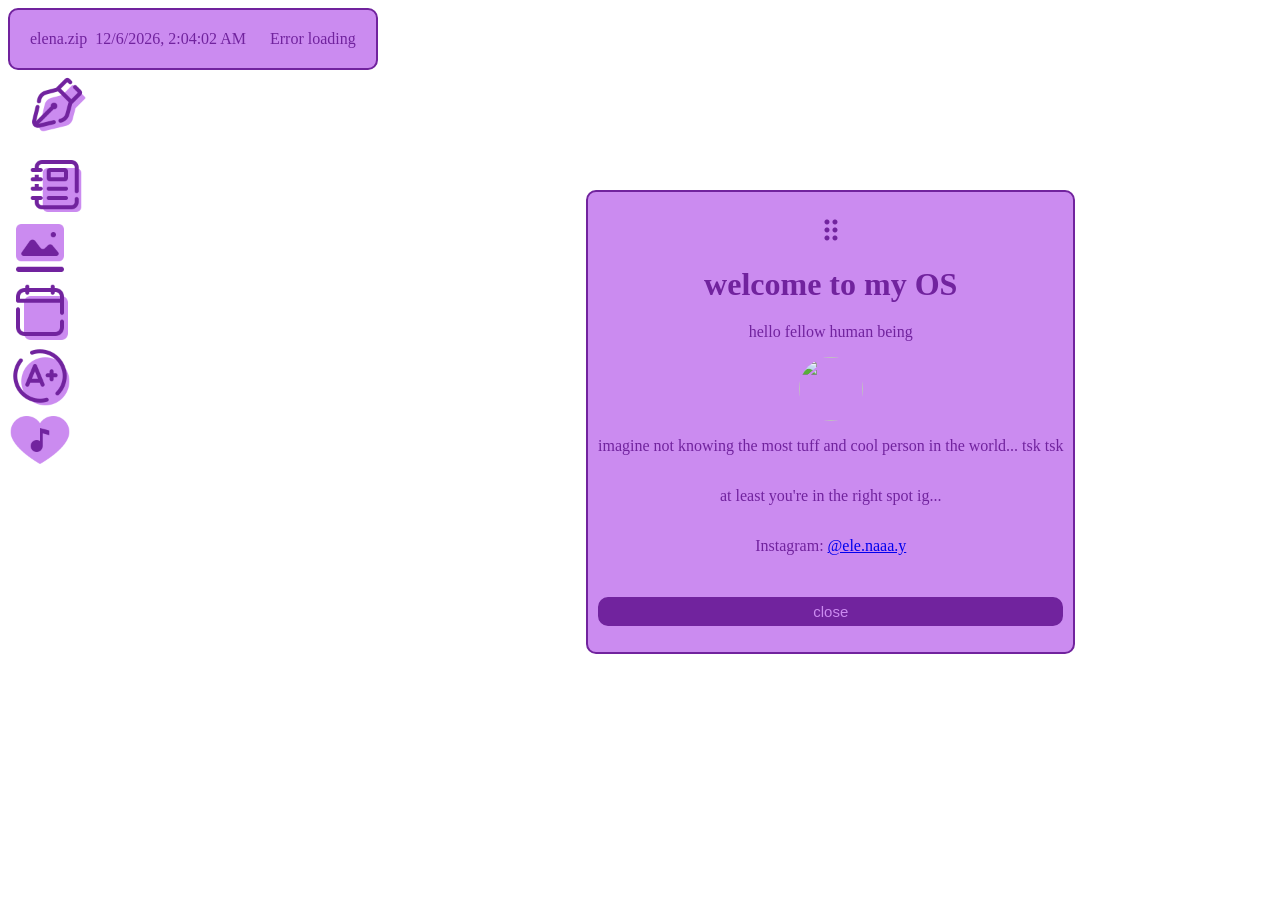
==== index.html @ 23b2bd97 "end of today" ====
<!DOCTYPE html>
<html>

  <head>
    <link rel="stylesheet" href="style.css"> <!--link to the style.css file-->
    <script src="https://open.spotify.com/embed/iframe-api/v1" async></script>
  </head>

  <!--background image and stuff-->
  <body style = "background-image:url(https://images7.alphacoders.com/134/thumb-1920-1342753.png); background-size:cover; background-position:center; height:100vh; font-family:fantasy; text-align:center; color:#71239e">
    <!--top bar with the name of the OS and the time-->
    <div id = "top" style = "display:flex; justify-content:space-between; position:absolute; background-color:#cb8bf0; border:2px solid #71239e; border-radius:10px;">
      <p id = "openWelcome"style = "margin-left:16px; padding:4px;">
        elena.zip
      </p>
      <p id = "timeElement" style = "margin-right:16px; padding:4px;">
        [insert time here]
      </p>
      <div id = "weather" style = "margin-right:16px; padding:4px;">
        <p id = "temperatureDisplay">--°C @ Oakville, Ontario</p>
      </div>
    </div>

    <!--window for the notebook app-->
    <div id = "notebook" style = "padding-top:64px; padding-left:16px;">
      <div class="icon" id="notebookIcon" style="user-select:none; cursor:move;" onclick="initializeWindow('notebookWindow'); openWindow(notebookWindow); handleWindowTap(notebookWindow);">
        <img src = "icons8-pen-96.png" style = "width:64px;height:64px;" class = "selected">
      </div>
      <div class = "window" id = "notebookWindow" style = "display:none; flex-direction:column; text-align:left; width:50%;">
        <p id = "notebookHandler" style = "user-select:none; cursor:move;">
          <img src = icons8-drag-handle-48.png style = "width:24px;height:24px;">
        </p>
        <h1 class = "windowTitle" style = "margin:4px">
          notebook
        </h1> <!--title of the window-->
            <div>
              <nav>
                <li>
                  <details class = "blog post">
                    <summary>claude is goated</summary>
                    <ul class = "content">
                      <p>
                        guys so we all say that AI is bad but highkey claude is goated cuz it saves me from 10 hrs a day of debugging
                      </p>
                    </ul>
                  </details>
                  <details class = "blog post">
                    <summary>je deteste le francais</summary>
                    <ul class = "content">
                      <p>
                        as a french immersion student, I often wonder why im even in this program. french is not only useless for my intended major but time consuming and rage inducing
                        someone help me
                      </p>
                    </ul>
                  </details>
                </li>
              </nav>
            </div>
        <p>
          <button class = "closeButton" id = "closeNotebook" onclick = "closeWindow(notebookWindow)">close</button>
        </p>
      </div>
    </div>

    <!--resume-->
    <div id = "resume" style = "padding-top:16px; padding-left:16px;">
      <div class = "icon" id = "resumeIcon" style = "user-select:none; cursor:move;" onclick = "initializeWindow('resumeWindow'); openWindow(resumeWindow); handleWindowTap(resumeWindow);">
        <img src = "icons8-notebook-96.png" style = "width:64px;height:64px;" class = "selected">
      </div>
      <div class = "window" id = "resumeWindow" style = "display:none; flex-direction:column; text-align:left; width:50%;">
        <p id = "resumeHandler" style = "user-select:none; cursor:move;">
          <img src = icons8-drag-handle-48.png style = "width:24px;height:24px;">
        </p>
        <h1 class = "windowTitle" style = "margin:4px">
          resume
        </h1> <!--title of the window-->
        <iframe src="https://docs.google.com/document/d/e/2PACX-1vT8Yt3EqbN9IkWUCdkj-6zYLS8MrlQFuXpHAoghlUVeLo1bf4emjoSHz5oet5eutECSKoxVXtXfJ10p/pub?embedded=true"></iframe>
        <button class = "closeButton" id = "closeResume" onclick = "closeWindow(resumeWindow)">close</button>
        </p>
      </div>
    </div>

    <!--window for the welcome screen-->
    <div class = "window"id = "welcome" style = "top:20%; left:45%;">
      <p id = "welcomeHandler" style = "user-select:none; cursor:move;">
        <img src = icons8-drag-handle-48.png style = "width:24px;height:24px;">
      </p>
      <h1 class = "windowTitle" style = "margin:4px">
        welcome to my OS
      </h1> <!--title of the OS-->
      <p>
        hello fellow human being
      </p>
      <img style = "width:64px;height:64px;border-radius:50%;object-fit:cover; align-self:center;" 
      src = "https://i.pinimg.com/736x/cb/df/31/cbdf316479bbc75ee1ed645ba9353ebe.jpg">
      <p>
        imagine not knowing the most tuff and cool person in the world... tsk tsk
      </p>
      <p>
        at least you're in the right spot ig...
      </p>
      <p>
        Instagram: <a href = "https://www.instagram.com/ele.naaa.y/?hl=en">@ele.naaa.y</a>
      </p>
      <p>
        <button class = "closeButton" id = "closeWelcome" onclick = "closeWindow(welcomeScreen)">close</button>
      </p>
    </div>

    <div id = "gallery">
      <div class = "icon" id = "galleryIcon" style = "user-select:none; cursor:move;" onclick = "initializeWindow('galleryWindow'); openWindow(galleryWindow); handleWindowTap(galleryWindow);">
        <img src = "icons8-gallery-96.png" style = "width:64px;height:64px;" class = "selected">
      </div>
      <div class = "window" id = "galleryWindow" style = "display:none; flex-direction:column; text-align:left; width:50%;">
        <p id = "galleryHandler" style = "user-select:none; cursor:move;">
          <img src = icons8-drag-handle-48.png style = "width:24px;height:24px;">
        </p>
        <h1 class = "windowTitle" style = "margin:4px">
          gallery
        </h1> <!--title of the window-->
        <div class = "galleryCarousel">
          <div class = "carouselWrapper">
            <div class = "carousel">
              <div class = "carouselItem">
                <img src = "https://via.placeholder.com/600x400?text=Image+1" alt = "Image 1">
              </div>
              <div class = "carouselItem">
                <img src = "https://via.placeholder.com/600x400?text=Image+2" alt = "Image 2">  
              </div>
              <div class = "carouselItem">
                <img src = "https://via.placeholder.com/600x400?text=Image+3" alt = "Image 3">
              </div>
            </div>

            <div class = "carouselCaption">
              <button id = "carouselButtonPrevious" onclick = "changeSlide (-1)" class = "carouselButton">&#10094</button>
              <span class = "imageCaption">Image 1</span>
              <button id = "carouselButtonNext" onclick = "changeSlide (1)" class = "carouselButton">&#10095</button>
            </div>

            <div class = "carouselControls">
              <span class = "dotActive" onclick = "currentSlide(0)"></span>
              <span class = "dot" onclick = "currentSlide(1)"></span>
              <span class = "dot" onclick = "currentSlide(2)"></span>
              <span class = "dot" onclick = "currentSlide(3)"></span>
            </div>
          </div>
        <div class = "closeButton" id = "closeGallery" onclick = "closeWindow(galleryWindow)">
          <button>close</button>
        </div>  
        </div>
    </div>

    <div id = "calendar">
      <div class = "icon" id = "calendarIcon" style = "user-select:none; cursor:move;" onclick = "initializeWindow('calendarWindow'); openWindow(calendarWindow); handleWindowTap(calendarWindow);">
        <img src = "icons8-calendar-96.png" style = "width:64px;height:64px;" class = "selected">
      </div>
      <div class = "window" id = "calendarWindow" style = "display:none; flex-direction:column; text-align:left; width:50%;">
        <p id = "calendarHandler" style = "user-select:none; cursor:move;">
          <img src = "icons8-drag-handle-48.png" style = "width:24px;height:24px;">
        </p>
        <h1 class = "windowTitle" style = "margin:4px">
          calendar
        </h1> <!--title of the window-->
        <iframe src="https://calendar.google.com/calendar/embed?src=your_calendar_id&ctz=America%2FToronto" style="border: 0" width="800" height="600" frameborder="0" scrolling="no"></iframe>
        <p>email elenaqifeiyang@gmail.com to schedule a meeting trust</p>
        <button class = "closeButton" id = "closeCalendar" onclick = "closeWindow(calendarWindow)">close</button>
      </div>
    </div>

    <div id = "gradeCalculator">
      <div class = "icon" id = "gradeCalculatorIcon" style = "user-select:none; cursor:move;" onclick = "initializeWindow('gradeCalculatorWindow'); openWindow(gradeCalculatorWindow); handleWindowTap(gradeCalculatorWindow);">
        <img src = "icons8-grades-96.png" style = "width:64px;height:64px;" class = "selected">
      </div>
      <div class = "window" id = "gradeCalculatorWindow" style = "display:none; flex-direction:column; text-align:left; width:50%;">
        <p id = "gradeCalculatorHandler" style = "user-select:none; cursor:move;">
          <img src = "icons8-drag-handle-48.png" style = "width:24px;height:24px;">
        </p>
        <h1 class = "windowTitle" style = "margin:4px">
          grade calculator
        </h1> <!--title of the window-->
        <div id = "rowsContainer">
          <!-- Rows will be added here dynamically -->
        </div>
        <button id = "addRowButton" onclick = "addRow()">Add Row</button>
        <p id = "finalGradeDisplay">Final Grade: 0%</p>
        <button class = "closeButton" id = "closeGradeCalculator" onclick = "closeWindow(gradeCalculatorWindow)">close</button>
      </div>
    </div>

    <!--window for the spotify playlist-->
    <div id = "spotifyPlaylist">
      <div class = "icon" id = "spotifyPlaylistIcon" style = "user-select:none; cursor:move;" onclick = "initializeWindow('embedPlaylistWindow'); openWindow(embedPlaylistWindow); handleWindowTap(embedPlaylistWindow);">
        <img src = "icons8-music-heart-96.png" style = "width:64px;height:64px;" class = "selected">
      </div>
      <div class = "window" id = "embedPlaylistWindow" style = "display:none; flex-direction:column; text-align:left; width:50%;">
        <p id = "embedPlaylistHandler" style = "user-select:none; cursor:move;">
          <img src = "icons8-drag-handle-48.png" style = "width:24px;height:24px;">
        </p>
        <h1 class = "windowTitle" style = "margin:4px">
          spotify playlist
        </h1> <!--title of the window-->
        <iframe data-testid="embed-iframe" style="border-radius:12px" src="https://open.spotify.com/embed/playlist/1D2th3oVuAzVAab2eCA07Q?utm_source=generator&si=8227bd48d44f429b" width="100%" height="352" frameBorder="0" allowfullscreen="" allow="autoplay; clipboard-write; encrypted-media; fullscreen; picture-in-picture" loading="lazy"></iframe>
        <button class = "closeButton" id = "closeEmbedPlaylist" onclick = "closeWindow(embedPlaylistWindow)">close</button>
      </div>
    </div>
    <script src = "./script.js"></script> <!--link to the script.js file-->
  </body>
</html>
---- style.css ----
.bgContainer {
    position: fixed;
    top: 0;
    left: 0;
    width: 100%;
    height: 100%;
    overflow: hidden;
    z-index: -1;
}

.bgImage {
    width:100%;
    height:100%;
    object-fit:cover;
    cursor: zoom-in;
    transition: transform 0.8s ease;
    transform-origin: center center; /*default*/
}

.bgImage.zoomed {
    cursor:zoom-out;
}

.closeButton {
    background-color:#71239e; 
    color:#cb8bf0; 
    border:2px solid #71239e; 
    border-radius:10px; 
    padding:4px;
}

.window {
    border:2px solid #71239e; 
    border-radius: 10px; 
    padding: 10px; 
    margin: 10px; 
    position:absolute; 
    overflow:auto; 
    background-color:#cb8bf0; 
    display:flex;
    flex-direction:column;
}

.icon {
    width: 64px;
    height: 64px;
    align-self: center;
}

.dropdown {
    list-style:none;
    margin-top:10px;
    padding-left:15px;
}

.dropdown li {
    margin-bottom:5px;
}

.dropdown li a {
    text-decoration:none;
    color:#71239e;
    font-family:fantasy;
    font-size:16px;
}

.dropdown-content a:hover {
    color:#e9cdfa;
}

.content {
    flex-grow:1;
    background-color:#e9cdfa;
    text-align:center;
}

.carouselContainer {
    max-width:600px;
    width:100%;
    margin: 0 auto;
    position: relative;
    background: white;
    border-radius:10px;
    overflow:hidden;
    box-shadow: 0 10px 40px rgba (0,0,0,0.3);
}

.carouselContainer {
    position:relative;
    width: 100%;
    margin: 0 auto;
    position: relative;
    background: white;
    border-radius: 10px;
    overflow: hidden;
    box-shadow: 0 10px 40px rgba(0,0,0,0.3);
}

.carouselWrapper {
    position: relative;
    width: 100%;
    padding-bottom: 66.67%; /* 3:2 aspect ratio */
    overflow:hidden;
}

.carousel {
    position: absolute;
    top: 0;
    left: 0;
    width: 100%;   
    height: 100%;
    display: flex;
    transition: transform 0.5s ease-in-out;
}

.carouselItem {
    min-width: 100%;
    height: 100%;
    display: flex;
    justify-content: center;
    align-items: center;
    background-color: #e9cdfa;
}

.carouselItem img {
    width: 100%;
    height: auto;
    object-fit: cover;
}

.carouselControls {
    position: relative;
    bottom: 20px;
    left: 50%;
    transform: translateX(-50%);
    gap: 10px;
    z-index: 10;
}

.dot {
    width: 12px;
    height: 12px;
    border-radius: 50%;
    background-color: #71239e;
    display: inline-block;
    cursor: pointer;
    transition: background-color 0.3s ease;
}

.dotActive {
    background-color: #cb8bf0;
}

.carouselButton {
    position: absolute;
    top: 50%;
    transform: translateY(-50%);
    background-color: rgba(113, 35, 158, 0.7);
    border: none;
    color: #e9cdfa;
    padding: 10px;
    cursor: pointer;
    border-radius: 50%;
    z-index: 10;
}

.carouselButton:hover {
    background-color: rgba(113, 35, 158, 0.9);
}

.carouselButtonPrevious {
    left: 10px;
}

.carouselButtonNext {
    right: 10px;
}

.carouselCaption {
    position:absolute;
    bottom: 70px;
    left: 0 ;
    right: 0;
    background-color: rgba(113, 35, 158, 0.7);
    color: #e9cdfa;
    padding: 10px;
    text-align: center;
    font-size: 16px;
    z-index: 8;
}

.row {
    display: flex;
    gap: 10px;
    margin-bottom: 10px;
}

.row input {
    flex: 1;
    padding: 8px;
    border: 1px solid #71239e;
    border-radius: 5px;
}

button { 
    width: 100%;
    padding: 10px;
    margin-top: 10px;
    border: none;
    border-radius: 5px;
    background-color:#71239e;
    color: #e9cdfa;
    font-size:15px;
    cursor: pointer;
}

button:hover {
    background-color:#cb8bf0;
    color:#71239e;
}

#result {
    margin-top: 10px;
    padding: 10px;
    border: 1px solid #71239e;
    border-radius: 5px;
    background-color:#e9cdfa;
}
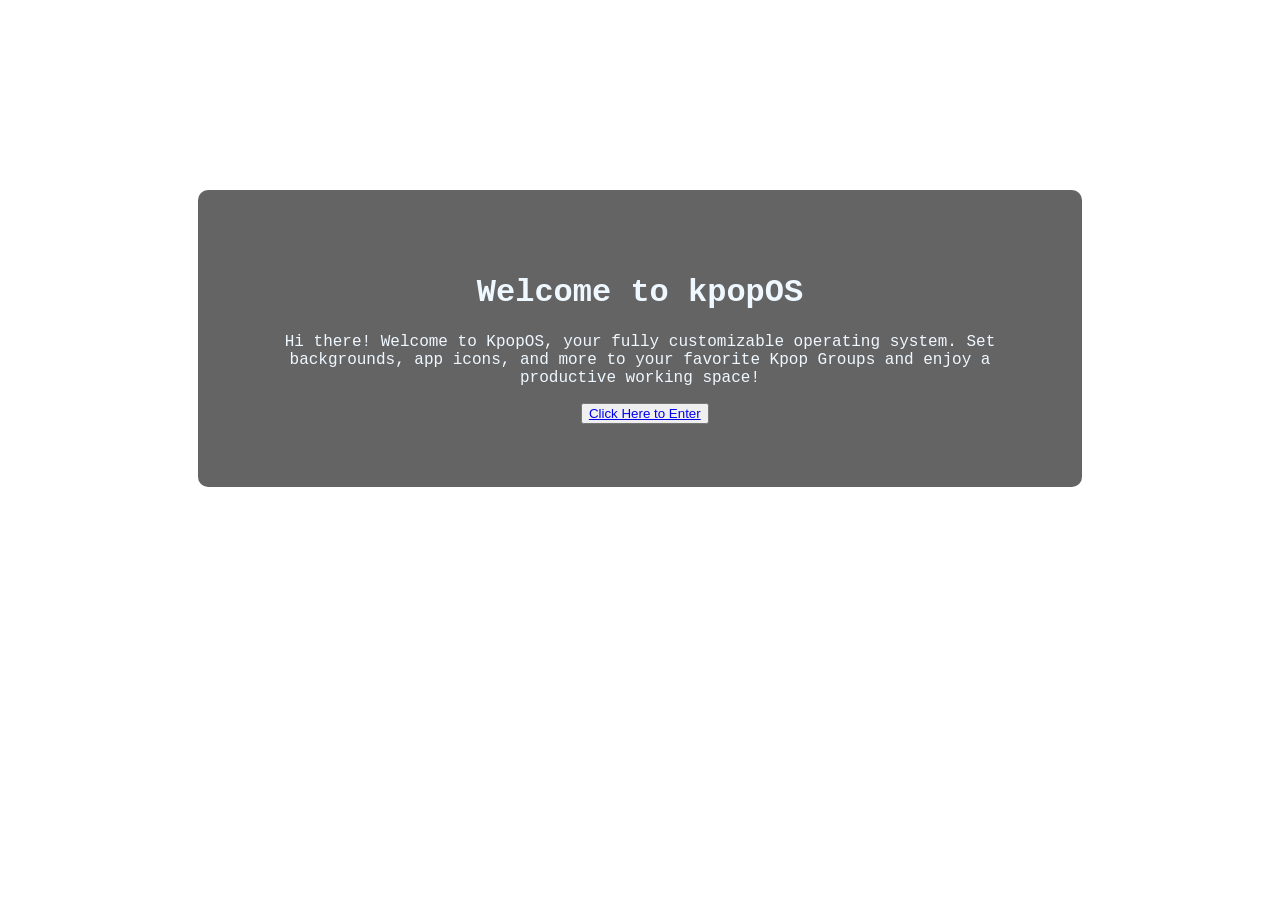
==== commit 58d04492: "ultimate rebrand" ====
--- a/index.html
+++ b/index.html
@@ -1,209 +1,25 @@
 <!DOCTYPE html>
-<html>
+<html lang = "en">
+  <head>
+    <title>kpopOS</title>
+    <style>
+      body {
+        text-align: center;
+        align-items: center;
+        background-image: url(https://kpopisforeveryone.wordpress.com/wp-content/uploads/2023/11/venue.jpg);
+        font-family:'Courier New', Courier, monospace;
+      }
 
-  <head>
-    <link rel="stylesheet" href="style.css"> <!--link to the style.css file-->
-    <script src="https://open.spotify.com/embed/iframe-api/v1" async></script>
+    </style>
   </head>
 
-  <!--background image and stuff-->
-  <body style = "background-image:url(https://images7.alphacoders.com/134/thumb-1920-1342753.png); background-size:cover; background-position:center; height:100vh; font-family:fantasy; text-align:center; color:#71239e">
-    <!--top bar with the name of the OS and the time-->
-    <div id = "top" style = "display:flex; justify-content:space-between; position:absolute; background-color:#cb8bf0; border:2px solid #71239e; border-radius:10px;">
-      <p id = "openWelcome"style = "margin-left:16px; padding:4px;">
-        elena.zip
-      </p>
-      <p id = "timeElement" style = "margin-right:16px; padding:4px;">
-        [insert time here]
-      </p>
-      <div id = "weather" style = "margin-right:16px; padding:4px;">
-        <p id = "temperatureDisplay">--°C @ Oakville, Ontario</p>
-      </div>
+  <body>
+    <!--intro screen and information-->
+    <div style = "background-color:#646464; color:aliceblue; margin-top: 15%; margin-left: 15%; margin-right: 15%; margin-bottom: 15%; padding-right: 5%; padding-left: 5%; padding-bottom: 5%; padding-top: 5%; border-color:aliceblue; border-radius:10px; border-width:2px;">
+      <h1>Welcome to kpopOS</h1>
+      <p>Hi there! Welcome to KpopOS, your fully customizable operating system. Set backgrounds, app icons, and more to your favorite Kpop Groups and enjoy a productive working space!</p>
+      <img href = "intro-pic.jpg">
+      <button><a href = "home.html">Click Here to Enter</a></button>
     </div>
-
-    <!--window for the notebook app-->
-    <div id = "notebook" style = "padding-top:64px; padding-left:16px;">
-      <div class="icon" id="notebookIcon" style="user-select:none; cursor:move;" onclick="initializeWindow('notebookWindow'); openWindow(notebookWindow); handleWindowTap(notebookWindow);">
-        <img src = "icons8-pen-96.png" style = "width:64px;height:64px;" class = "selected">
-      </div>
-      <div class = "window" id = "notebookWindow" style = "display:none; flex-direction:column; text-align:left; width:50%;">
-        <p id = "notebookHandler" style = "user-select:none; cursor:move;">
-          <img src = icons8-drag-handle-48.png style = "width:24px;height:24px;">
-        </p>
-        <h1 class = "windowTitle" style = "margin:4px">
-          notebook
-        </h1> <!--title of the window-->
-            <div>
-              <nav>
-                <li>
-                  <details class = "blog post">
-                    <summary>claude is goated</summary>
-                    <ul class = "content">
-                      <p>
-                        guys so we all say that AI is bad but highkey claude is goated cuz it saves me from 10 hrs a day of debugging
-                      </p>
-                    </ul>
-                  </details>
-                  <details class = "blog post">
-                    <summary>je deteste le francais</summary>
-                    <ul class = "content">
-                      <p>
-                        as a french immersion student, I often wonder why im even in this program. french is not only useless for my intended major but time consuming and rage inducing
-                        someone help me
-                      </p>
-                    </ul>
-                  </details>
-                </li>
-              </nav>
-            </div>
-        <p>
-          <button class = "closeButton" id = "closeNotebook" onclick = "closeWindow(notebookWindow)">close</button>
-        </p>
-      </div>
-    </div>
-
-    <!--resume-->
-    <div id = "resume" style = "padding-top:16px; padding-left:16px;">
-      <div class = "icon" id = "resumeIcon" style = "user-select:none; cursor:move;" onclick = "initializeWindow('resumeWindow'); openWindow(resumeWindow); handleWindowTap(resumeWindow);">
-        <img src = "icons8-notebook-96.png" style = "width:64px;height:64px;" class = "selected">
-      </div>
-      <div class = "window" id = "resumeWindow" style = "display:none; flex-direction:column; text-align:left; width:50%;">
-        <p id = "resumeHandler" style = "user-select:none; cursor:move;">
-          <img src = icons8-drag-handle-48.png style = "width:24px;height:24px;">
-        </p>
-        <h1 class = "windowTitle" style = "margin:4px">
-          resume
-        </h1> <!--title of the window-->
-        <iframe src="https://docs.google.com/document/d/e/2PACX-1vT8Yt3EqbN9IkWUCdkj-6zYLS8MrlQFuXpHAoghlUVeLo1bf4emjoSHz5oet5eutECSKoxVXtXfJ10p/pub?embedded=true"></iframe>
-        <button class = "closeButton" id = "closeResume" onclick = "closeWindow(resumeWindow)">close</button>
-        </p>
-      </div>
-    </div>
-
-    <!--window for the welcome screen-->
-    <div class = "window"id = "welcome" style = "top:20%; left:45%;">
-      <p id = "welcomeHandler" style = "user-select:none; cursor:move;">
-        <img src = icons8-drag-handle-48.png style = "width:24px;height:24px;">
-      </p>
-      <h1 class = "windowTitle" style = "margin:4px">
-        welcome to my OS
-      </h1> <!--title of the OS-->
-      <p>
-        hello fellow human being
-      </p>
-      <img style = "width:64px;height:64px;border-radius:50%;object-fit:cover; align-self:center;" 
-      src = "https://i.pinimg.com/736x/cb/df/31/cbdf316479bbc75ee1ed645ba9353ebe.jpg">
-      <p>
-        imagine not knowing the most tuff and cool person in the world... tsk tsk
-      </p>
-      <p>
-        at least you're in the right spot ig...
-      </p>
-      <p>
-        Instagram: <a href = "https://www.instagram.com/ele.naaa.y/?hl=en">@ele.naaa.y</a>
-      </p>
-      <p>
-        <button class = "closeButton" id = "closeWelcome" onclick = "closeWindow(welcomeScreen)">close</button>
-      </p>
-    </div>
-
-    <div id = "gallery">
-      <div class = "icon" id = "galleryIcon" style = "user-select:none; cursor:move;" onclick = "initializeWindow('galleryWindow'); openWindow(galleryWindow); handleWindowTap(galleryWindow);">
-        <img src = "icons8-gallery-96.png" style = "width:64px;height:64px;" class = "selected">
-      </div>
-      <div class = "window" id = "galleryWindow" style = "display:none; flex-direction:column; text-align:left; width:50%;">
-        <p id = "galleryHandler" style = "user-select:none; cursor:move;">
-          <img src = icons8-drag-handle-48.png style = "width:24px;height:24px;">
-        </p>
-        <h1 class = "windowTitle" style = "margin:4px">
-          gallery
-        </h1> <!--title of the window-->
-        <div class = "galleryCarousel">
-          <div class = "carouselWrapper">
-            <div class = "carousel">
-              <div class = "carouselItem">
-                <img src = "https://via.placeholder.com/600x400?text=Image+1" alt = "Image 1">
-              </div>
-              <div class = "carouselItem">
-                <img src = "https://via.placeholder.com/600x400?text=Image+2" alt = "Image 2">  
-              </div>
-              <div class = "carouselItem">
-                <img src = "https://via.placeholder.com/600x400?text=Image+3" alt = "Image 3">
-              </div>
-            </div>
-
-            <div class = "carouselCaption">
-              <button id = "carouselButtonPrevious" onclick = "changeSlide (-1)" class = "carouselButton">&#10094</button>
-              <span class = "imageCaption">Image 1</span>
-              <button id = "carouselButtonNext" onclick = "changeSlide (1)" class = "carouselButton">&#10095</button>
-            </div>
-
-            <div class = "carouselControls">
-              <span class = "dotActive" onclick = "currentSlide(0)"></span>
-              <span class = "dot" onclick = "currentSlide(1)"></span>
-              <span class = "dot" onclick = "currentSlide(2)"></span>
-              <span class = "dot" onclick = "currentSlide(3)"></span>
-            </div>
-          </div>
-        <div class = "closeButton" id = "closeGallery" onclick = "closeWindow(galleryWindow)">
-          <button>close</button>
-        </div>  
-        </div>
-    </div>
-
-    <div id = "calendar">
-      <div class = "icon" id = "calendarIcon" style = "user-select:none; cursor:move;" onclick = "initializeWindow('calendarWindow'); openWindow(calendarWindow); handleWindowTap(calendarWindow);">
-        <img src = "icons8-calendar-96.png" style = "width:64px;height:64px;" class = "selected">
-      </div>
-      <div class = "window" id = "calendarWindow" style = "display:none; flex-direction:column; text-align:left; width:50%;">
-        <p id = "calendarHandler" style = "user-select:none; cursor:move;">
-          <img src = "icons8-drag-handle-48.png" style = "width:24px;height:24px;">
-        </p>
-        <h1 class = "windowTitle" style = "margin:4px">
-          calendar
-        </h1> <!--title of the window-->
-        <iframe src="https://calendar.google.com/calendar/embed?src=your_calendar_id&ctz=America%2FToronto" style="border: 0" width="800" height="600" frameborder="0" scrolling="no"></iframe>
-        <p>email elenaqifeiyang@gmail.com to schedule a meeting trust</p>
-        <button class = "closeButton" id = "closeCalendar" onclick = "closeWindow(calendarWindow)">close</button>
-      </div>
-    </div>
-
-    <div id = "gradeCalculator">
-      <div class = "icon" id = "gradeCalculatorIcon" style = "user-select:none; cursor:move;" onclick = "initializeWindow('gradeCalculatorWindow'); openWindow(gradeCalculatorWindow); handleWindowTap(gradeCalculatorWindow);">
-        <img src = "icons8-grades-96.png" style = "width:64px;height:64px;" class = "selected">
-      </div>
-      <div class = "window" id = "gradeCalculatorWindow" style = "display:none; flex-direction:column; text-align:left; width:50%;">
-        <p id = "gradeCalculatorHandler" style = "user-select:none; cursor:move;">
-          <img src = "icons8-drag-handle-48.png" style = "width:24px;height:24px;">
-        </p>
-        <h1 class = "windowTitle" style = "margin:4px">
-          grade calculator
-        </h1> <!--title of the window-->
-        <div id = "rowsContainer">
-          <!-- Rows will be added here dynamically -->
-        </div>
-        <button id = "addRowButton" onclick = "addRow()">Add Row</button>
-        <p id = "finalGradeDisplay">Final Grade: 0%</p>
-        <button class = "closeButton" id = "closeGradeCalculator" onclick = "closeWindow(gradeCalculatorWindow)">close</button>
-      </div>
-    </div>
-
-    <!--window for the spotify playlist-->
-    <div id = "spotifyPlaylist">
-      <div class = "icon" id = "spotifyPlaylistIcon" style = "user-select:none; cursor:move;" onclick = "initializeWindow('embedPlaylistWindow'); openWindow(embedPlaylistWindow); handleWindowTap(embedPlaylistWindow);">
-        <img src = "icons8-music-heart-96.png" style = "width:64px;height:64px;" class = "selected">
-      </div>
-      <div class = "window" id = "embedPlaylistWindow" style = "display:none; flex-direction:column; text-align:left; width:50%;">
-        <p id = "embedPlaylistHandler" style = "user-select:none; cursor:move;">
-          <img src = "icons8-drag-handle-48.png" style = "width:24px;height:24px;">
-        </p>
-        <h1 class = "windowTitle" style = "margin:4px">
-          spotify playlist
-        </h1> <!--title of the window-->
-        <iframe data-testid="embed-iframe" style="border-radius:12px" src="https://open.spotify.com/embed/playlist/1D2th3oVuAzVAab2eCA07Q?utm_source=generator&si=8227bd48d44f429b" width="100%" height="352" frameBorder="0" allowfullscreen="" allow="autoplay; clipboard-write; encrypted-media; fullscreen; picture-in-picture" loading="lazy"></iframe>
-        <button class = "closeButton" id = "closeEmbedPlaylist" onclick = "closeWindow(embedPlaylistWindow)">close</button>
-      </div>
-    </div>
-    <script src = "./script.js"></script> <!--link to the script.js file-->
   </body>
 </html>
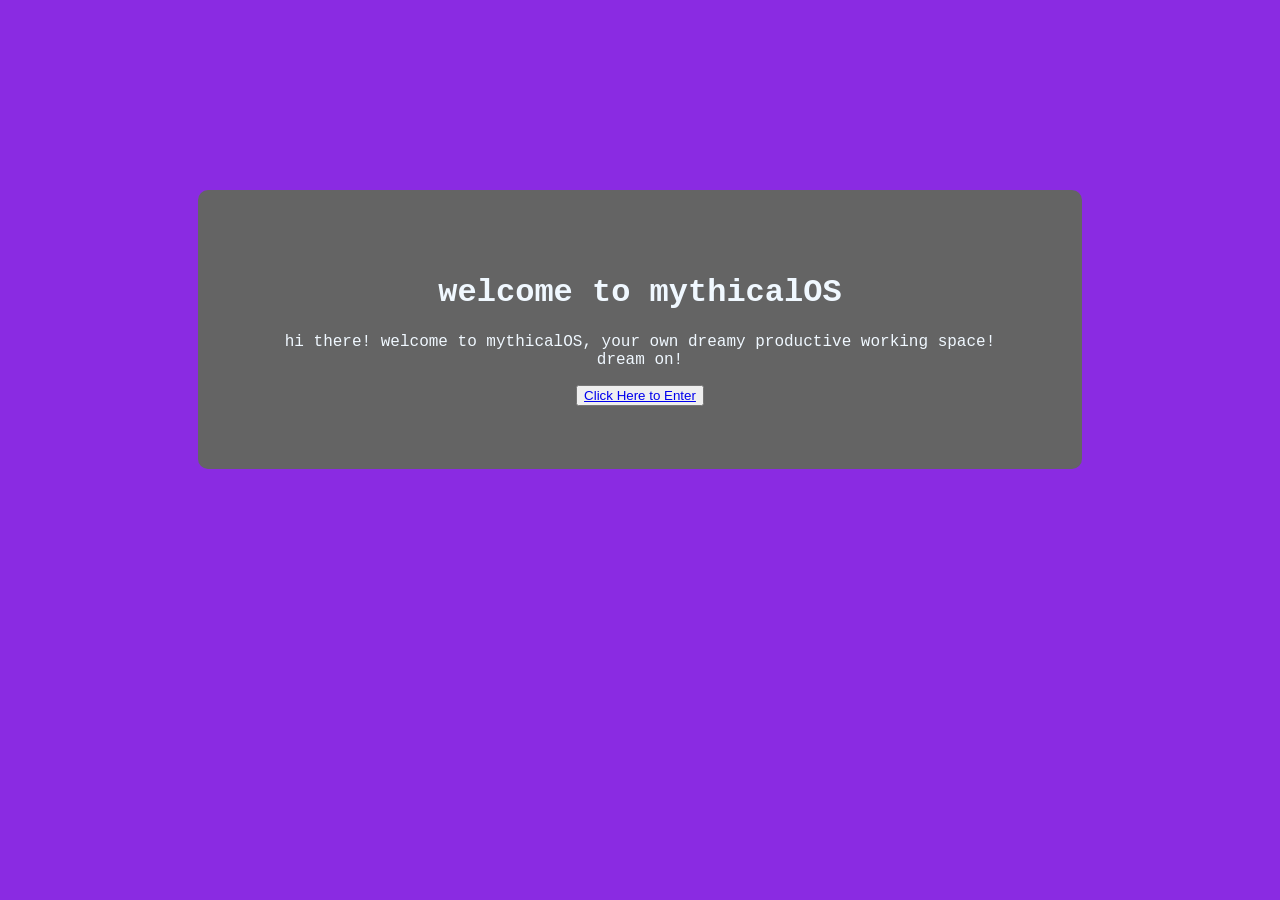
==== commit 2ad86200: "added window feature" ====
--- a/index.html
+++ b/index.html
@@ -6,7 +6,7 @@
       body {
         text-align: center;
         align-items: center;
-        background-image: url(https://kpopisforeveryone.wordpress.com/wp-content/uploads/2023/11/venue.jpg);
+        background-color:blueviolet;
         font-family:'Courier New', Courier, monospace;
       }
 
@@ -16,9 +16,8 @@
   <body>
     <!--intro screen and information-->
     <div style = "background-color:#646464; color:aliceblue; margin-top: 15%; margin-left: 15%; margin-right: 15%; margin-bottom: 15%; padding-right: 5%; padding-left: 5%; padding-bottom: 5%; padding-top: 5%; border-color:aliceblue; border-radius:10px; border-width:2px;">
-      <h1>Welcome to kpopOS</h1>
-      <p>Hi there! Welcome to KpopOS, your fully customizable operating system. Set backgrounds, app icons, and more to your favorite Kpop Groups and enjoy a productive working space!</p>
-      <img href = "intro-pic.jpg">
+      <h1>welcome to mythicalOS</h1>
+      <p>hi there! welcome to mythicalOS, your own dreamy productive working space! dream on!</p>
       <button><a href = "home.html">Click Here to Enter</a></button>
     </div>
   </body>
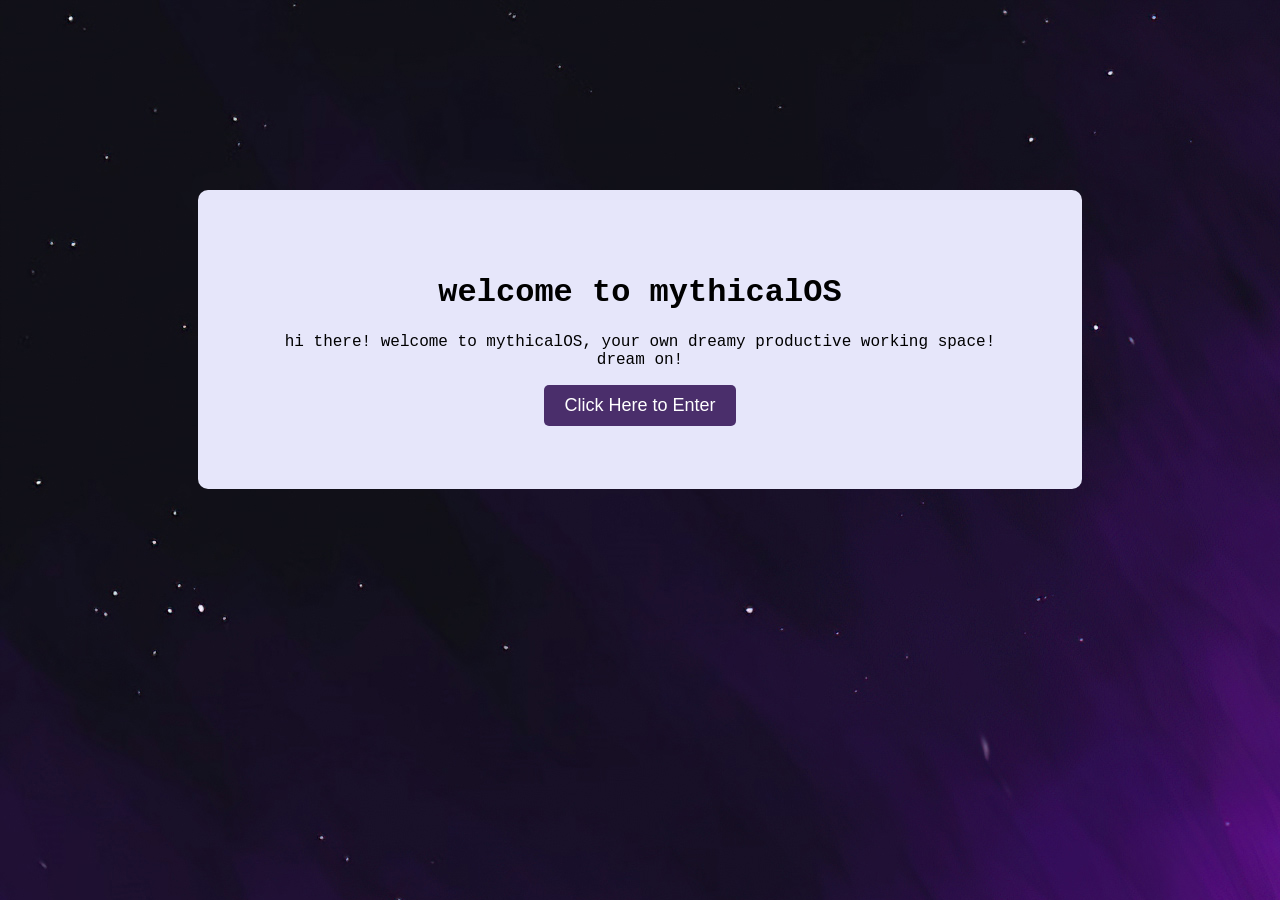
==== commit bea78e8f: "polished window feature a bit, recoded index.html" ====
--- a/index.html
+++ b/index.html
@@ -6,8 +6,26 @@
       body {
         text-align: center;
         align-items: center;
-        background-color:blueviolet;
+        background-image: url("glowing-purple-cloud-4k-96.jpg");
         font-family:'Courier New', Courier, monospace;
+      }
+
+      button {
+        background-color: #4a2e6b;
+        color: white;
+        padding: 10px 20px;
+        border: none;
+        border-radius: 5px;
+        cursor: pointer;
+        font-size:large;
+        text-decoration: none;
+
+      }
+
+      button:hover {
+        background-color: #6a4a8b;
+        transform: translateY(-2px);
+        box-shadow: 0 4px 6px rgba(0, 0, 0, 0.1);
       }
 
     </style>
@@ -15,10 +33,10 @@
 
   <body>
     <!--intro screen and information-->
-    <div style = "background-color:#646464; color:aliceblue; margin-top: 15%; margin-left: 15%; margin-right: 15%; margin-bottom: 15%; padding-right: 5%; padding-left: 5%; padding-bottom: 5%; padding-top: 5%; border-color:aliceblue; border-radius:10px; border-width:2px;">
+    <div style = "background-color:lavender; color:black;margin-top: 15%; margin-left: 15%; margin-right: 15%; margin-bottom: 15%; padding-right: 5%; padding-left: 5%; padding-bottom: 5%; padding-top: 5%; border-color:aliceblue; border-radius:10px; border-width:2px;">
       <h1>welcome to mythicalOS</h1>
       <p>hi there! welcome to mythicalOS, your own dreamy productive working space! dream on!</p>
-      <button><a href = "home.html">Click Here to Enter</a></button>
+      <button><a href = "home.html" style = "color:white; text-decoration:none;">Click Here to Enter</a></button>
     </div>
   </body>
 </html>
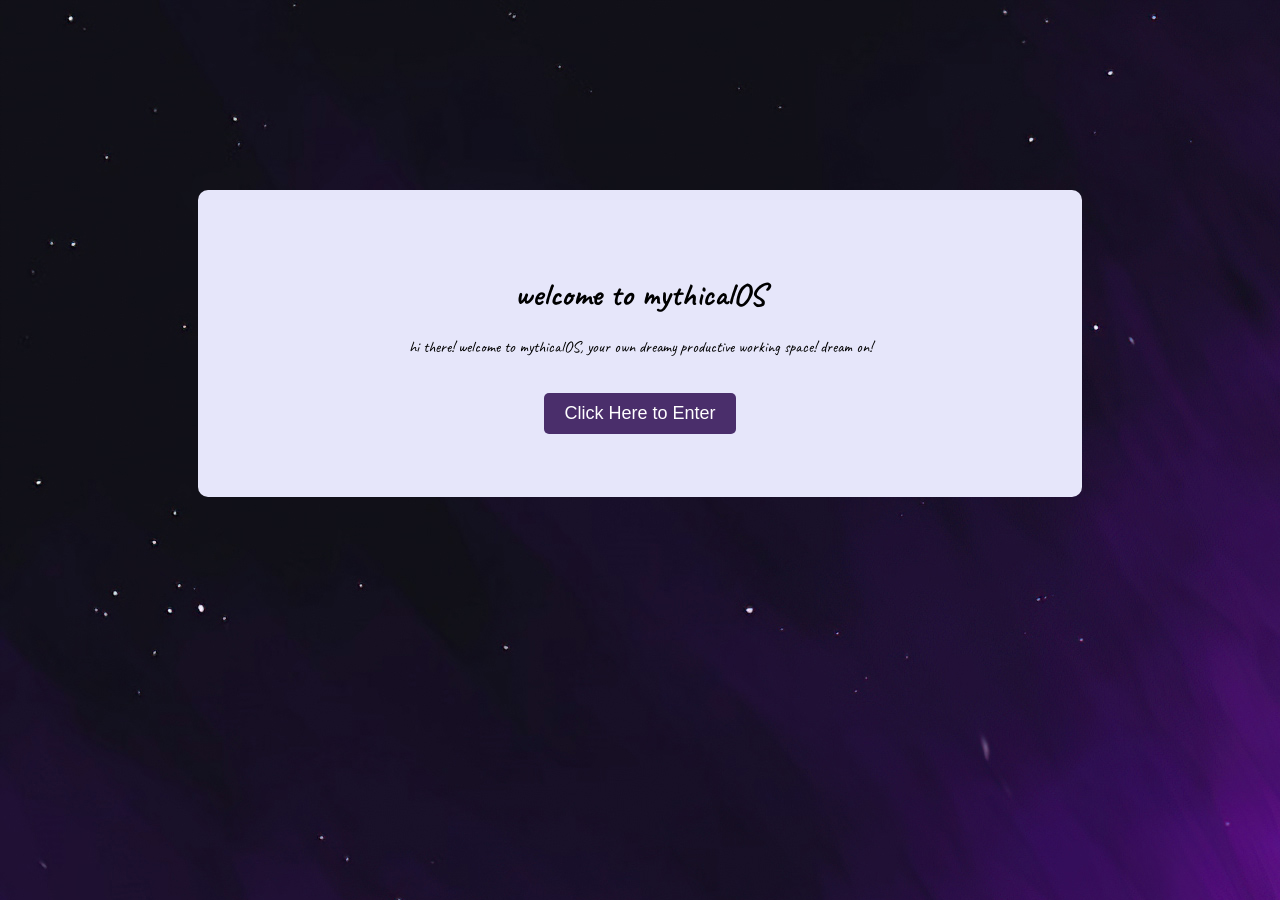
==== commit 56004c84: "added terminal, fixed calculator and drag issues" ====
--- a/index.html
+++ b/index.html
@@ -2,12 +2,18 @@
 <html lang = "en">
   <head>
     <title>kpopOS</title>
+    <link rel="icon" href="This is for youuuu_3!🪻👀.jpg" />
+    <link rel="preconnect" href="https://fonts.googleapis.com">
+<link rel="preconnect" href="https://fonts.gstatic.com" crossorigin>
+<link href="https://fonts.googleapis.com/css2?family=Caveat:wght@400..700&family=Pixelify+Sans:wght@400..700&display=swap" rel="stylesheet">
+
+
     <style>
       body {
         text-align: center;
         align-items: center;
         background-image: url("glowing-purple-cloud-4k-96.jpg");
-        font-family:'Courier New', Courier, monospace;
+        font-family:"Caveat", cursive;
       }
 
       button {
@@ -36,6 +42,7 @@
     <div style = "background-color:lavender; color:black;margin-top: 15%; margin-left: 15%; margin-right: 15%; margin-bottom: 15%; padding-right: 5%; padding-left: 5%; padding-bottom: 5%; padding-top: 5%; border-color:aliceblue; border-radius:10px; border-width:2px;">
       <h1>welcome to mythicalOS</h1>
       <p>hi there! welcome to mythicalOS, your own dreamy productive working space! dream on!</p>
+      <br>
       <button><a href = "home.html" style = "color:white; text-decoration:none;">Click Here to Enter</a></button>
     </div>
   </body>
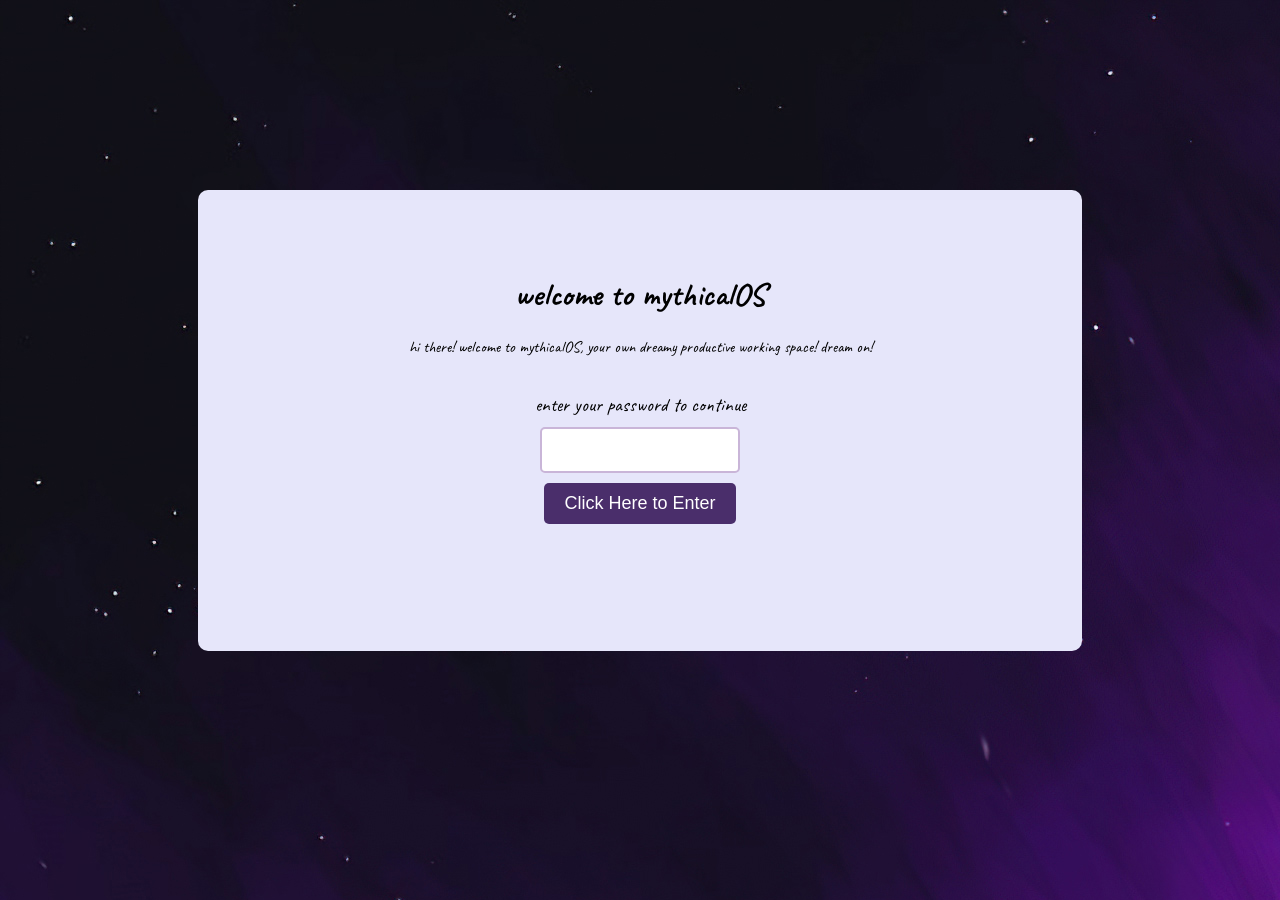
==== commit 200c651d: "fixed everything, organized files" ====
--- a/index.html
+++ b/index.html
@@ -1,8 +1,8 @@
 <!DOCTYPE html>
 <html lang = "en">
   <head>
-    <title>kpopOS</title>
-    <link rel="icon" href="This is for youuuu_3!🪻👀.jpg" />
+    <title>mythicalOS</title>
+    <link rel="icon" href="images/This is for youuuu_3!🪻👀.jpg" />
     <link rel="preconnect" href="https://fonts.googleapis.com">
 <link rel="preconnect" href="https://fonts.gstatic.com" crossorigin>
 <link href="https://fonts.googleapis.com/css2?family=Caveat:wght@400..700&family=Pixelify+Sans:wght@400..700&display=swap" rel="stylesheet">
@@ -12,7 +12,7 @@
       body {
         text-align: center;
         align-items: center;
-        background-image: url("glowing-purple-cloud-4k-96.jpg");
+        background-image: url("images/glowing-purple-cloud-4k-96.jpg");
         font-family:"Caveat", cursive;
       }
 
@@ -34,6 +34,30 @@
         box-shadow: 0 4px 6px rgba(0, 0, 0, 0.1);
       }
 
+      form {
+        display: grid;
+        gap: 10px;
+        justify-items: center;
+      }
+
+      label {
+        font-size: 1.2rem;
+      }
+
+      input {
+        padding: 10px;
+        border: 2px solid #c9b5d8;
+        border-radius: 5px;
+        font: inherit;
+        font-size: 1.1rem;
+      }
+
+      #passwordError {
+        min-height: 1.4em;
+        color: #8b1e3f;
+        font-weight: bold;
+      }
+
     </style>
   </head>
 
@@ -43,7 +67,32 @@
       <h1>welcome to mythicalOS</h1>
       <p>hi there! welcome to mythicalOS, your own dreamy productive working space! dream on!</p>
       <br>
-      <button><a href = "home.html" style = "color:white; text-decoration:none;">Click Here to Enter</a></button>
+      <form id="passwordForm">
+        <label for="password">enter your password to continue</label>
+        <input id="password" name="password" type="password" autocomplete="current-password" required />
+        <button type="submit">Click Here to Enter</button>
+        <p id="passwordError" role="alert" aria-live="polite"></p>
+      </form>
     </div>
+
+    <script>
+      const accessPassword = "1234"; // Replace with your desired password
+      const passwordForm = document.querySelector("#passwordForm");
+      const passwordInput = document.querySelector("#password");
+      const passwordError = document.querySelector("#passwordError");
+
+      passwordForm.addEventListener("submit", (event) => {
+        event.preventDefault();
+
+        if (passwordInput.value === accessPassword) {
+          sessionStorage.setItem("mythicalOSAccess", "granted");
+          window.location.href = "home.html";
+          return;
+        }
+
+        passwordError.textContent = "That password is not correct. Please try again.";
+        passwordInput.select();
+      });
+    </script>
   </body>
 </html>
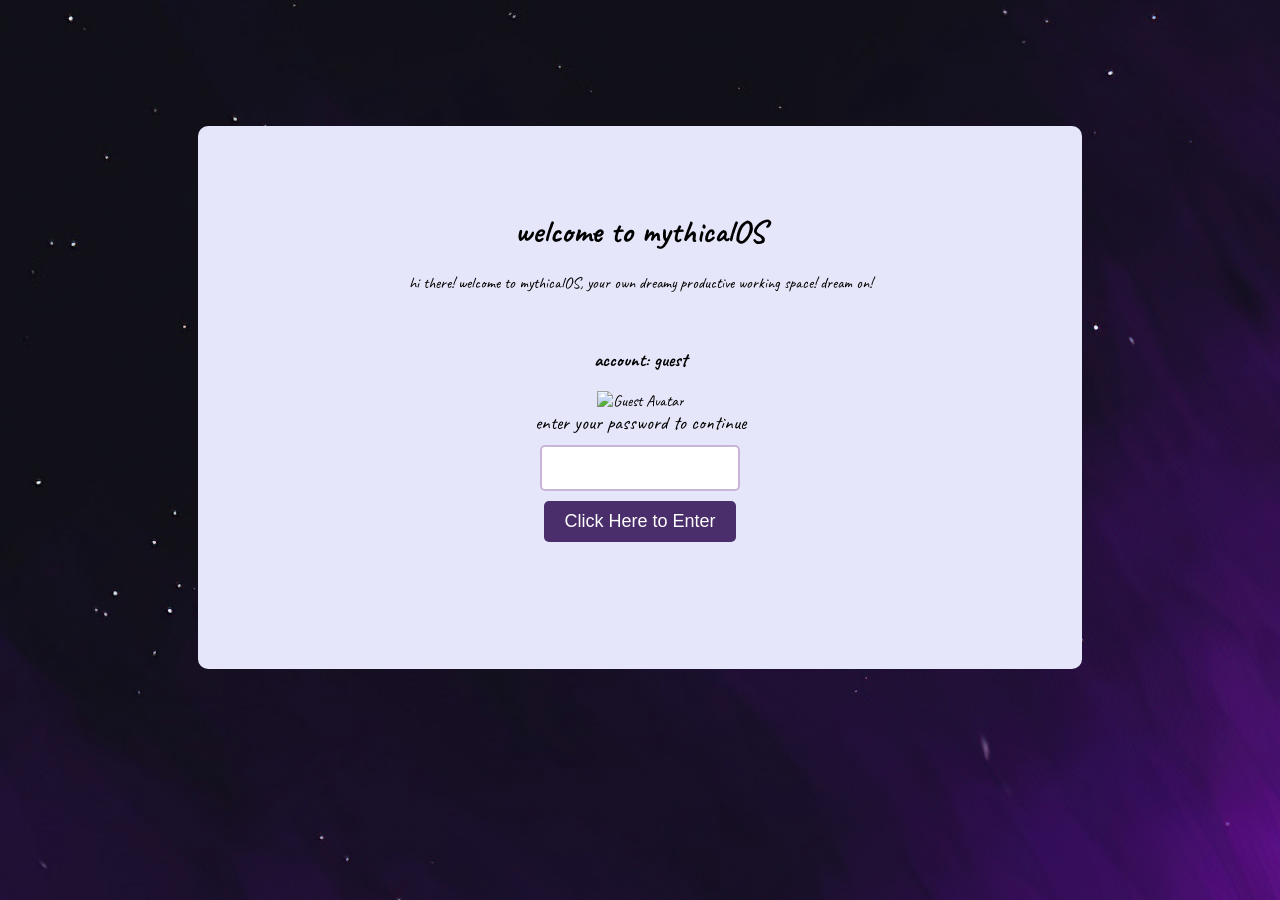
==== commit b4ed5ad3: "more minor tweaks" ====
--- a/index.html
+++ b/index.html
@@ -63,10 +63,12 @@
 
   <body>
     <!--intro screen and information-->
-    <div style = "background-color:lavender; color:black;margin-top: 15%; margin-left: 15%; margin-right: 15%; margin-bottom: 15%; padding-right: 5%; padding-left: 5%; padding-bottom: 5%; padding-top: 5%; border-color:aliceblue; border-radius:10px; border-width:2px;">
+    <div style = "background-color:lavender; color:black;margin-top: 10%; margin-left: 15%; margin-right: 15%; margin-bottom: 15%; padding-right: 5%; padding-left: 5%; padding-bottom: 5%; padding-top: 5%; border-color:aliceblue; border-radius:10px; border-width:2px;">
       <h1>welcome to mythicalOS</h1>
       <p>hi there! welcome to mythicalOS, your own dreamy productive working space! dream on!</p>
       <br>
+      <h3>account: guest</h3>
+      <img src="https://cdn141.picsart.com/321556657089211.png" alt="Guest Avatar" width="100" height="100">
       <form id="passwordForm">
         <label for="password">enter your password to continue</label>
         <input id="password" name="password" type="password" autocomplete="current-password" required />
